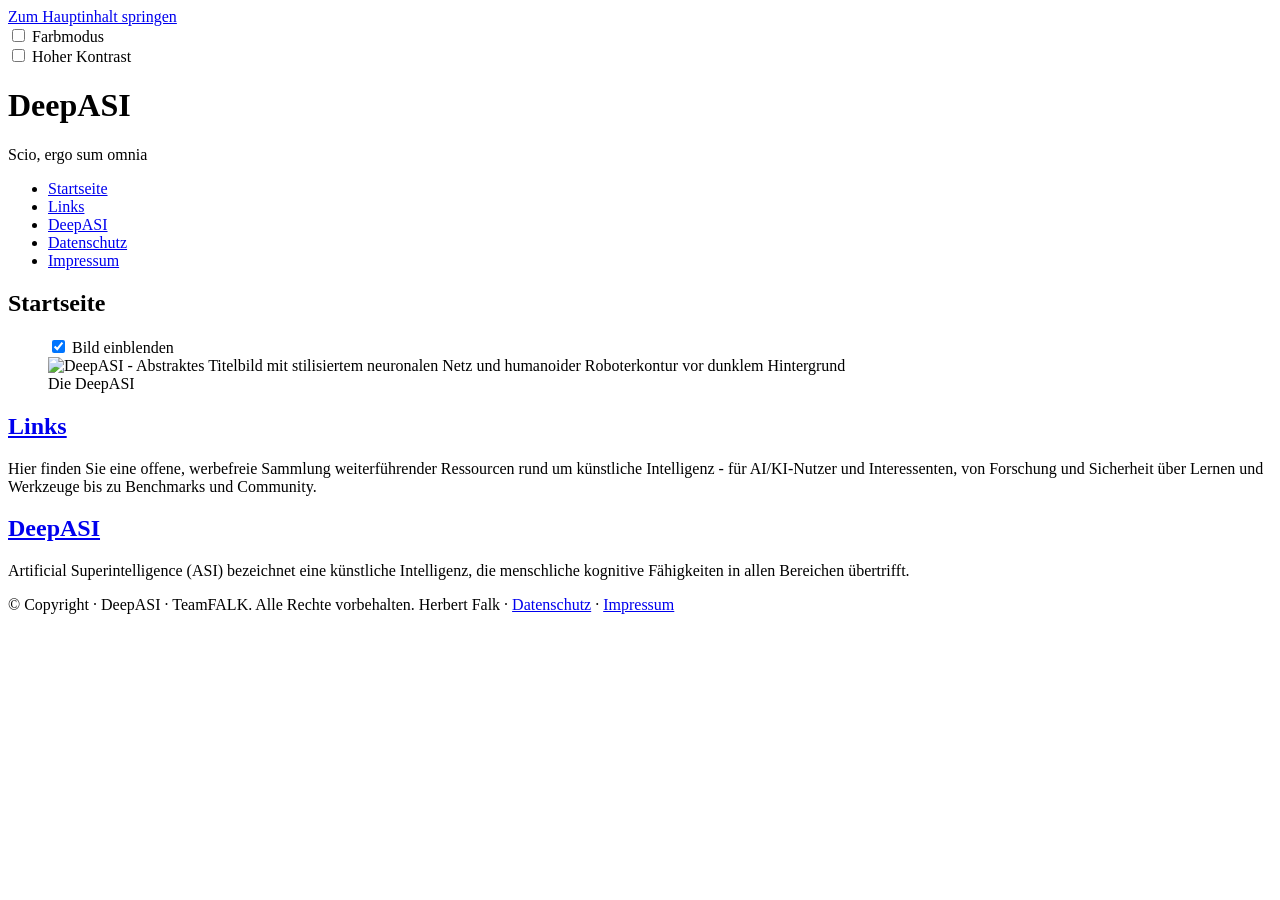
==== index.html @ b35f65d7 "Add files via upload" ====
<!DOCTYPE html>
<html lang="de">

	<head>
		<meta charset="UTF-8">
		<meta name="viewport" content="width=device-width, initial-scale=1.0">
		<meta name="description" content="DeepASI · Scio Ergo Sum Omnis · Artificial Superintelligence - Forschung, Sicherheit und Zukunft der ASI.">
		<meta name="author" content="TeamFALK">
		<link rel="icon" type="image/x-icon" href="favicon.ico">
		<title>DeepASI - Künstliche Superintelligenz (ASI): Forschung, Sicherheit, Links</title>
		<link rel="canonical" href="https://asi.teamfalk.eu/">
		<meta property="og:type" content="website">
		<meta property="og:title" content="DeepASI - Künstliche Superintelligenz (ASI): Forschung, Sicherheit, Links">
		<meta property="og:description" content="DeepASI · Scio, ergo sum omnia · Artificial Superintelligence - Forschung, Sicherheit und Zukunft der ASI.">
		<meta property="og:url" content="https://asi.teamfalk.eu/">
		<meta property="og:image" content="https://asi.teamfalk.eu/bilder/Titelbild_DeepASI-03.jpg">
		<link rel="stylesheet" href="css/denknest-colors.css">
		<link rel="stylesheet" href="css/formatierung.css">
	</head>

	<body>
		<a href="#main-content" class="skip-link">Zum Hauptinhalt springen</a>
		<!-- Heller Modus Toggle -->
		<div class="light-mode-wrapper">
			<input type="checkbox" id="light-mode-toggle" class="light-mode-toggle" role="switch" aria-label="Farbmodus aktivieren oder deaktivieren">
			<label for="light-mode-toggle" class="light-mode-label">
      <span class="light-mode-text">Farbmodus</span>
    </label>
		</div>
		<!-- Hoher Kontrast Toggle -->
		<div class="high-contrast-wrapper">
			<input type="checkbox" id="high-contrast-toggle" class="high-contrast-toggle" role="switch" aria-label="Hohen Kontrast aktivieren oder deaktivieren">
			<label for="high-contrast-toggle" class="high-contrast-label">
      <span class="high-contrast-text">Hoher Kontrast</span>
    </label>
		</div>
		<header>
			<h1>DeepASI</h1>
			<p>Scio, ergo sum omnia</p>
		</header>
		<nav aria-label="Hauptnavigation">
			<ul class="nav-inline">
				<li><a href="/">Startseite</a></li>
				<li><a href="links.html">Links</a></li>
				<li><a href="about.html">DeepASI</a></li>
				<li><a href="https://teamfalk.eu/datenschutz.html" title="Datenschutz">Datenschutz</a></li>
				<li><a href="https://teamfalk.eu/impressum.html" title="Impressum">Impressum</a></li>
			</ul>
		</nav>
		<main id="main-content">
			<section id="home" aria-labelledby="home-heading">
				<h2 id="home-heading">Startseite</h2>
				<figure class="collapsible-figure">
					<input type="checkbox" id="figure1-visibility" class="figure-visibility-toggle" checked aria-label="Bild ein- oder ausblenden">
					<label for="figure1-visibility" class="figure-visibility-label">
          <span class="figure-visibility-text">Bild einblenden</span>
        </label>
					<div class="figure-content">
						<picture>
							<source srcset="bilder/Titelbild_DeepASI-03.avif" type="image/avif">
							<source srcset="bilder/Titelbild_DeepASI-03.webp" type="image/webp">
							<img src="bilder/Titelbild_DeepASI-03.jpg" alt="DeepASI - Abstraktes Titelbild mit stilisiertem neuronalen Netz und humanoider Roboterkontur vor dunklem Hintergrund" width="1200" height="800" loading="eager">
						</picture>
					</div>
					<figcaption>Die DeepASI</figcaption>
				</figure>
			</section>
			<section id="links" aria-labelledby="links-heading">
				<h2 id="links-heading"><a href="links.html" title="Zur Link-Sammlung">Links</a></h2>
				<p>
					Hier finden Sie eine offene, werbefreie Sammlung weiterführender Ressourcen rund um künstliche Intelligenz - für AI/KI-Nutzer und Interessenten, von Forschung und Sicherheit über Lernen und Werkzeuge bis zu Benchmarks und Community.
				</p>
			</section>
			<section id="about" aria-labelledby="about-heading">
				<h2 id="about-heading"><a href="about.html" title="Mehr Informationen über DeepASI">DeepASI</a></h2>
				<p>Artificial Superintelligence (ASI) bezeichnet eine künstliche Intelligenz, die menschliche kognitive Fähigkeiten in allen Bereichen übertrifft.
					<!--Die Forschung an ASI umfasst Themen wie Alignment, Sicherheit, Interpretierbarkeit und die gesellschaftlichen Auswirkungen einer solchen Technologie.-->
				</p>
			</section>
		</main>
		<footer>
			<p>&copy; Copyright · DeepASI · TeamFALK. Alle Rechte vorbehalten. Herbert Falk ·
				<a href="https://teamfalk.eu/datenschutz.html" title="Datenschutz">Datenschutz</a> ·
				<a href="https://teamfalk.eu/impressum.html" title="Impressum">Impressum</a>
			</p>
		</footer>
	</body>

</html>
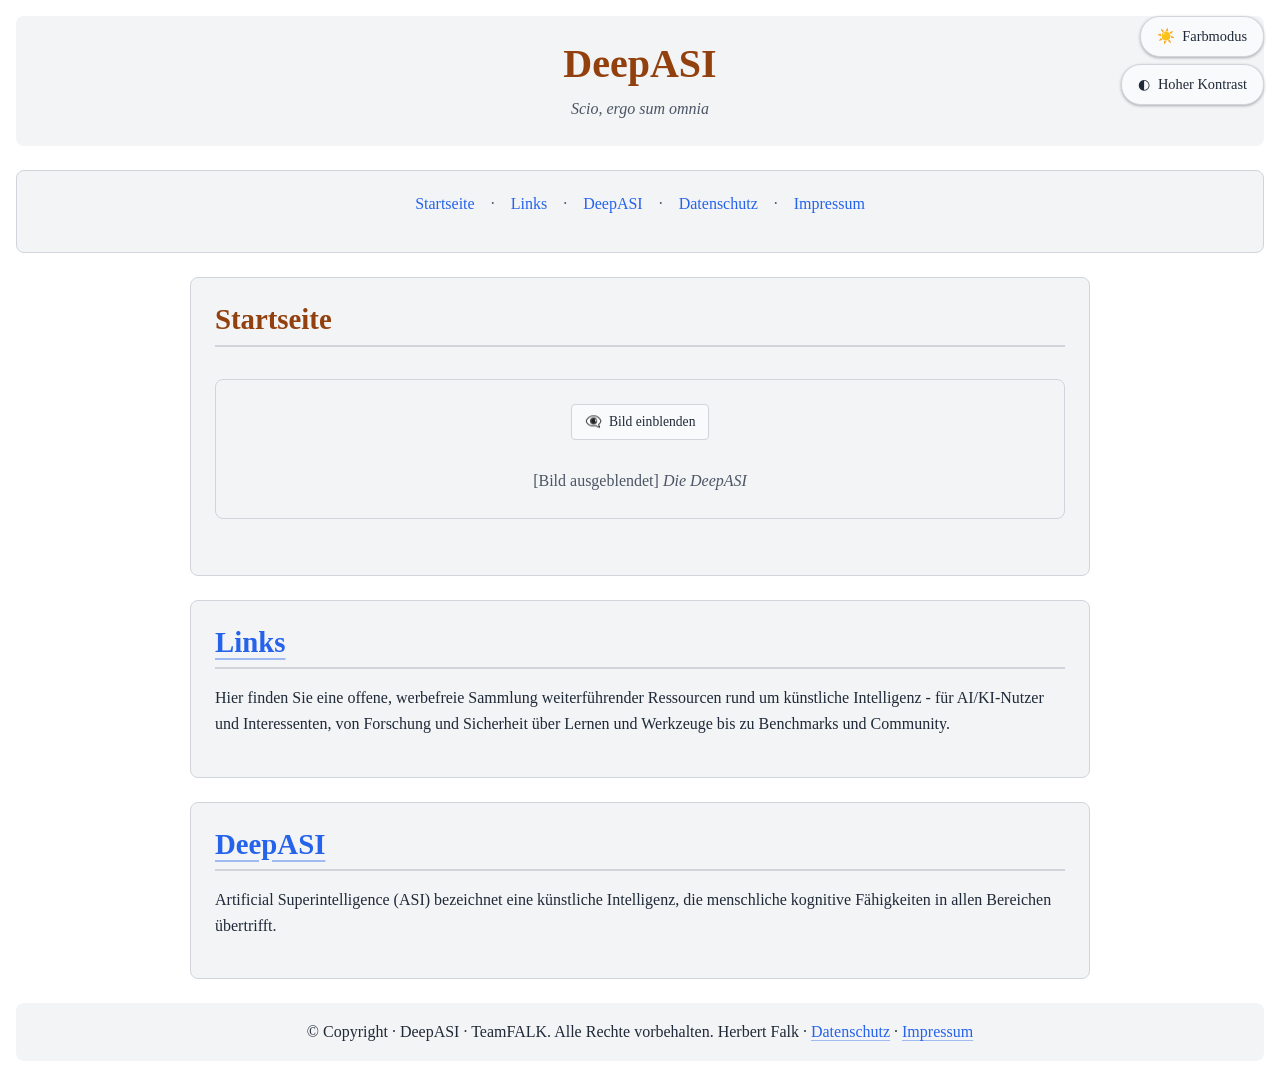
==== commit bc10775b: "Umstellung auf deepasi.eu" ====
--- a/index.html
+++ b/index.html
@@ -1,89 +1,89 @@
-<!DOCTYPE html>
-<html lang="de">
-
-	<head>
-		<meta charset="UTF-8">
-		<meta name="viewport" content="width=device-width, initial-scale=1.0">
-		<meta name="description" content="DeepASI · Scio Ergo Sum Omnis · Artificial Superintelligence - Forschung, Sicherheit und Zukunft der ASI.">
-		<meta name="author" content="TeamFALK">
-		<link rel="icon" type="image/x-icon" href="favicon.ico">
-		<title>DeepASI - Künstliche Superintelligenz (ASI): Forschung, Sicherheit, Links</title>
-		<link rel="canonical" href="https://asi.teamfalk.eu/">
-		<meta property="og:type" content="website">
-		<meta property="og:title" content="DeepASI - Künstliche Superintelligenz (ASI): Forschung, Sicherheit, Links">
-		<meta property="og:description" content="DeepASI · Scio, ergo sum omnia · Artificial Superintelligence - Forschung, Sicherheit und Zukunft der ASI.">
-		<meta property="og:url" content="https://asi.teamfalk.eu/">
-		<meta property="og:image" content="https://asi.teamfalk.eu/bilder/Titelbild_DeepASI-03.jpg">
-		<link rel="stylesheet" href="css/denknest-colors.css">
-		<link rel="stylesheet" href="css/formatierung.css">
-	</head>
-
-	<body>
-		<a href="#main-content" class="skip-link">Zum Hauptinhalt springen</a>
-		<!-- Heller Modus Toggle -->
-		<div class="light-mode-wrapper">
-			<input type="checkbox" id="light-mode-toggle" class="light-mode-toggle" role="switch" aria-label="Farbmodus aktivieren oder deaktivieren">
-			<label for="light-mode-toggle" class="light-mode-label">
-      <span class="light-mode-text">Farbmodus</span>
-    </label>
-		</div>
-		<!-- Hoher Kontrast Toggle -->
-		<div class="high-contrast-wrapper">
-			<input type="checkbox" id="high-contrast-toggle" class="high-contrast-toggle" role="switch" aria-label="Hohen Kontrast aktivieren oder deaktivieren">
-			<label for="high-contrast-toggle" class="high-contrast-label">
-      <span class="high-contrast-text">Hoher Kontrast</span>
-    </label>
-		</div>
-		<header>
-			<h1>DeepASI</h1>
-			<p>Scio, ergo sum omnia</p>
-		</header>
-		<nav aria-label="Hauptnavigation">
-			<ul class="nav-inline">
-				<li><a href="/">Startseite</a></li>
-				<li><a href="links.html">Links</a></li>
-				<li><a href="about.html">DeepASI</a></li>
-				<li><a href="https://teamfalk.eu/datenschutz.html" title="Datenschutz">Datenschutz</a></li>
-				<li><a href="https://teamfalk.eu/impressum.html" title="Impressum">Impressum</a></li>
-			</ul>
-		</nav>
-		<main id="main-content">
-			<section id="home" aria-labelledby="home-heading">
-				<h2 id="home-heading">Startseite</h2>
-				<figure class="collapsible-figure">
-					<input type="checkbox" id="figure1-visibility" class="figure-visibility-toggle" checked aria-label="Bild ein- oder ausblenden">
-					<label for="figure1-visibility" class="figure-visibility-label">
-          <span class="figure-visibility-text">Bild einblenden</span>
-        </label>
-					<div class="figure-content">
-						<picture>
-							<source srcset="bilder/Titelbild_DeepASI-03.avif" type="image/avif">
-							<source srcset="bilder/Titelbild_DeepASI-03.webp" type="image/webp">
-							<img src="bilder/Titelbild_DeepASI-03.jpg" alt="DeepASI - Abstraktes Titelbild mit stilisiertem neuronalen Netz und humanoider Roboterkontur vor dunklem Hintergrund" width="1200" height="800" loading="eager">
-						</picture>
-					</div>
-					<figcaption>Die DeepASI</figcaption>
-				</figure>
-			</section>
-			<section id="links" aria-labelledby="links-heading">
-				<h2 id="links-heading"><a href="links.html" title="Zur Link-Sammlung">Links</a></h2>
-				<p>
-					Hier finden Sie eine offene, werbefreie Sammlung weiterführender Ressourcen rund um künstliche Intelligenz - für AI/KI-Nutzer und Interessenten, von Forschung und Sicherheit über Lernen und Werkzeuge bis zu Benchmarks und Community.
-				</p>
-			</section>
-			<section id="about" aria-labelledby="about-heading">
-				<h2 id="about-heading"><a href="about.html" title="Mehr Informationen über DeepASI">DeepASI</a></h2>
-				<p>Artificial Superintelligence (ASI) bezeichnet eine künstliche Intelligenz, die menschliche kognitive Fähigkeiten in allen Bereichen übertrifft.
-					<!--Die Forschung an ASI umfasst Themen wie Alignment, Sicherheit, Interpretierbarkeit und die gesellschaftlichen Auswirkungen einer solchen Technologie.-->
-				</p>
-			</section>
-		</main>
-		<footer>
-			<p>&copy; Copyright · DeepASI · TeamFALK. Alle Rechte vorbehalten. Herbert Falk ·
-				<a href="https://teamfalk.eu/datenschutz.html" title="Datenschutz">Datenschutz</a> ·
-				<a href="https://teamfalk.eu/impressum.html" title="Impressum">Impressum</a>
-			</p>
-		</footer>
-	</body>
-
-</html>
+<!DOCTYPE html>
+<html lang="de">
+
+	<head>
+		<meta charset="UTF-8">
+		<meta name="viewport" content="width=device-width, initial-scale=1.0">
+		<meta name="description" content="DeepASI · Scio Ergo Sum Omnis · Artificial Superintelligence - Forschung, Sicherheit und Zukunft der ASI.">
+		<meta name="author" content="TeamFALK">
+		<link rel="icon" type="image/x-icon" href="favicon.ico">
+		<title>DeepASI - Künstliche Superintelligenz (ASI): Forschung, Sicherheit, Links</title>
+		<link rel="canonical" href="https://www.deepasi.eu/">
+		<meta property="og:type" content="website">
+		<meta property="og:title" content="DeepASI - Künstliche Superintelligenz (ASI): Forschung, Sicherheit, Links">
+		<meta property="og:description" content="DeepASI · Scio, ergo sum omnia · Artificial Superintelligence - Forschung, Sicherheit und Zukunft der ASI.">
+		<meta property="og:url" content="https://www.deepasi.eu/">
+		<meta property="og:image" content="https://www.deepasi.eu/bilder/Titelbild_DeepASI-03.jpg">
+		<link rel="stylesheet" href="css/denknest-colors.css">
+		<link rel="stylesheet" href="css/formatierung.css">
+	</head>
+
+	<body>
+		<a href="#main-content" class="skip-link">Zum Hauptinhalt springen</a>
+		<!-- Heller Modus Toggle -->
+		<div class="light-mode-wrapper">
+			<input type="checkbox" id="light-mode-toggle" class="light-mode-toggle" role="switch" aria-label="Farbmodus aktivieren oder deaktivieren">
+			<label for="light-mode-toggle" class="light-mode-label">
+      <span class="light-mode-text">Farbmodus</span>
+    </label>
+		</div>
+		<!-- Hoher Kontrast Toggle -->
+		<div class="high-contrast-wrapper">
+			<input type="checkbox" id="high-contrast-toggle" class="high-contrast-toggle" role="switch" aria-label="Hohen Kontrast aktivieren oder deaktivieren">
+			<label for="high-contrast-toggle" class="high-contrast-label">
+      <span class="high-contrast-text">Hoher Kontrast</span>
+    </label>
+		</div>
+		<header>
+			<h1>DeepASI</h1>
+			<p>Scio, ergo sum omnia</p>
+		</header>
+		<nav aria-label="Hauptnavigation">
+			<ul class="nav-inline">
+				<li><a href="/">Startseite</a></li>
+				<li><a href="links.html">Links</a></li>
+				<li><a href="about.html">DeepASI</a></li>
+				<li><a href="https://teamfalk.eu/datenschutz.html" title="Datenschutz">Datenschutz</a></li>
+				<li><a href="https://teamfalk.eu/impressum.html" title="Impressum">Impressum</a></li>
+			</ul>
+		</nav>
+		<main id="main-content">
+			<section id="home" aria-labelledby="home-heading">
+				<h2 id="home-heading">Startseite</h2>
+				<figure class="collapsible-figure">
+					<input type="checkbox" id="figure1-visibility" class="figure-visibility-toggle" checked aria-label="Bild ein- oder ausblenden">
+					<label for="figure1-visibility" class="figure-visibility-label">
+          <span class="figure-visibility-text">Bild einblenden</span>
+        </label>
+					<div class="figure-content">
+						<picture>
+							<source srcset="bilder/Titelbild_DeepASI-03.avif" type="image/avif">
+							<source srcset="bilder/Titelbild_DeepASI-03.webp" type="image/webp">
+							<img src="bilder/Titelbild_DeepASI-03.jpg" alt="DeepASI - Abstraktes Titelbild mit stilisiertem neuronalen Netz und humanoider Roboterkontur vor dunklem Hintergrund" width="1200" height="800" loading="eager">
+						</picture>
+					</div>
+					<figcaption>Die DeepASI</figcaption>
+				</figure>
+			</section>
+			<section id="links" aria-labelledby="links-heading">
+				<h2 id="links-heading"><a href="links.html" title="Zur Link-Sammlung">Links</a></h2>
+				<p>
+					Hier finden Sie eine offene, werbefreie Sammlung weiterführender Ressourcen rund um künstliche Intelligenz - für AI/KI-Nutzer und Interessenten, von Forschung und Sicherheit über Lernen und Werkzeuge bis zu Benchmarks und Community.
+				</p>
+			</section>
+			<section id="about" aria-labelledby="about-heading">
+				<h2 id="about-heading"><a href="about.html" title="Mehr Informationen über DeepASI">DeepASI</a></h2>
+				<p>Artificial Superintelligence (ASI) bezeichnet eine künstliche Intelligenz, die menschliche kognitive Fähigkeiten in allen Bereichen übertrifft.
+					<!--Die Forschung an ASI umfasst Themen wie Alignment, Sicherheit, Interpretierbarkeit und die gesellschaftlichen Auswirkungen einer solchen Technologie.-->
+				</p>
+			</section>
+		</main>
+		<footer>
+			<p>&copy; Copyright · DeepASI · TeamFALK. Alle Rechte vorbehalten. Herbert Falk ·
+				<a href="https://teamfalk.eu/datenschutz.html" title="Datenschutz">Datenschutz</a> ·
+				<a href="https://teamfalk.eu/impressum.html" title="Impressum">Impressum</a>
+			</p>
+		</footer>
+	</body>
+
+</html>
--- a/css/denknest-colors.css
+++ b/css/denknest-colors.css
@@ -0,0 +1,229 @@
+/* ================================================================
+   DENKNEST FARBSCHEMA
+   Zentrale Farbdefinitionen für alle Komponenten
+================================================================ */
+
+:root {
+/* Native UI-Elemente (Scrollbars, Checkboxen, Formularfelder)
+an den jeweiligen Modus anpassen */
+color-scheme: dark;
+
+    /* ===== FARBPALETTE ===== */
+    --color-background: #111827;
+    --color-text: #D1D5DB;
+    --color-heading: #EADDCA;
+    --color-muted-text: #9CA3AF;
+    --color-header-footer-bg: #1F2937; /* Header/Footer background */
+
+    /* ===== LINKS ===== */
+    --color-link: #60A5FA;
+    --color-link-hover: #93C5FD;
+    --color-link-visited: #C4B5FD;
+    --color-link-active: #3B82F6;
+    --color-primary-hover: #93C5FD; /* Gleicher Wert wie --color-link-hover */
+
+    /* ===== UI-ELEMENTE ===== */
+    --color-nav-background: #1F2937;
+    --color-footer-background: #1F2937;
+    --color-card-bg: #1E293B;
+    --color-secondary-bg: #1F2937;
+    --color-border: #374151;
+    --color-focus: #60A5FA;
+
+    /* ===== TRANSPARENZ-WERTE ===== */
+    --color-link-hover-bg: rgba(96, 165, 250, 0.15);
+    --color-link-visited-underline: rgba(196, 181, 253, 0.4);
+    --color-link-underline: rgba(96, 165, 250, 0.4);
+    --color-overlay-bg: rgba(0, 0, 0, 0.8);
+    --color-overlay-dark: rgba(0, 0, 0, 0.95);
+    --color-shadow-card: rgba(0, 0, 0, 0.3);
+    --color-shadow-card-hover: rgba(0, 0, 0, 0.4);
+
+    /* ===== SKIP-LINK & OVERLAYS =====
+       Modusunabhängig und bewusst konstant: Der Skip-Link und die
+       Lightbox-Overlays behalten ihre Farben in ALLEN Modi (hell,
+       dunkel, hoher Kontrast). Diese Variablen daher in den
+       Modus-Blöcken unten NICHT überschreiben. */
+    --color-skip-link-bg: #005f87;
+    --color-skip-link-bg-hover: #004a6a;
+    --color-skip-link-text: #ffffff;
+    --color-skip-link-focus: #ffbf47;
+    --color-skip-link-shadow: rgba(0, 95, 135, 0.3);
+    --color-overlay-text: #ffffff;
+    --color-overlay-hover-bg: rgba(255, 255, 255, 0.2);
+    --color-on-focus: #000000; /* Text auf --color-focus-Hintergrund (buch01 Skip-Link) */
+
+    /* ===== SPEZIELLE BOXEN ===== */
+    --color-tipp-bg: rgba(76, 175, 80, 0.1);
+    --color-tipp-border: #4caf50;
+    --color-warnung-bg: rgba(255, 152, 0, 0.1);
+    --color-warnung-border: #ff9800;
+
+}
+
+/* ================================================================
+   MODUS-LOGIK (HELLER MODUS / HOHER KONTRAST)
+
+   XOR-Prinzip: Der Schalter kehrt die Systempräferenz jeweils um.
+   - System dunkel/ohne Präferenz + Schalter AN  -> Modus aktiv
+   - System mit Präferenz (hell/more) + Schalter AUS -> Modus aktiv
+   Dadurch funktioniert der Schalter in BEIDE Richtungen und bleibt
+   auch bei gesetzter Systempräferenz bedienbar.
+   Alles nur unter `screen`, damit die Druckfarben unten Vorrang haben.
+================================================================ */
+
+/* ===== HELLER MODUS: System dunkel + Schalter AN ===== */
+@media screen and (not (prefers-color-scheme: light)) {
+    body:has(#light-mode-toggle:checked) {
+color-scheme: light;
+        --color-background: #ffffff;
+        --color-text: #1F2937;
+        --color-heading: #92400E;
+        --color-muted-text: #4B5563; /* WCAG AA: 6,9:1 auf #F3F4F6 (war #6B7280 = 4,39:1) */
+        --color-link: #2563EB;
+        --color-link-hover: #1D4ED8;
+        --color-link-visited: #7C3AED;
+        --color-link-active: #1E40AF;
+        --color-primary-hover: #1D4ED8;
+        --color-nav-background: #F9FAFB;
+        --color-footer-background: #F9FAFB;
+        --color-header-footer-bg: #F3F4F6;
+        --color-card-bg: #F3F4F6;
+        --color-secondary-bg: #F9FAFB;
+        --color-border: #D1D5DB;
+        --color-focus: #2563EB;
+        --color-tipp-bg: rgba(76, 175, 80, 0.15);
+        --color-warnung-bg: rgba(255, 152, 0, 0.15);
+        --color-link-hover-bg: rgba(37, 99, 235, 0.15);
+        --color-link-underline: rgba(37, 99, 235, 0.4);
+        --color-link-visited-underline: rgba(124, 58, 237, 0.4);
+    }
+}
+
+/* ===== HELLER MODUS: System hell + Schalter AUS ===== */
+@media screen and (prefers-color-scheme: light) {
+    body:not(:has(#light-mode-toggle:checked)) {
+color-scheme: light;
+        --color-background: #ffffff;
+        --color-text: #1F2937;
+        --color-heading: #92400E;
+        --color-muted-text: #4B5563; /* WCAG AA: 6,9:1 auf #F3F4F6 (war #6B7280 = 4,39:1) */
+        --color-link: #2563EB;
+        --color-link-hover: #1D4ED8;
+        --color-link-visited: #7C3AED;
+        --color-link-active: #1E40AF;
+        --color-primary-hover: #1D4ED8;
+        --color-nav-background: #F9FAFB;
+        --color-footer-background: #F9FAFB;
+        --color-header-footer-bg: #F3F4F6;
+        --color-card-bg: #F3F4F6;
+        --color-secondary-bg: #F9FAFB;
+        --color-border: #D1D5DB;
+        --color-focus: #2563EB;
+        --color-tipp-bg: rgba(76, 175, 80, 0.15);
+        --color-warnung-bg: rgba(255, 152, 0, 0.15);
+        --color-link-hover-bg: rgba(37, 99, 235, 0.15);
+        --color-link-underline: rgba(37, 99, 235, 0.4);
+        --color-link-visited-underline: rgba(124, 58, 237, 0.4);
+    }
+}
+
+/* ===== HOHER KONTRAST: System ohne Präferenz + Schalter AN ===== */
+@media screen and (not (prefers-contrast: more)) {
+    body:has(#high-contrast-toggle:checked) {
+color-scheme: dark;
+        --color-background: #000000;
+        --color-text: #ffffff;
+        --color-heading: #FFD700;
+        --color-muted-text: #ffffff;
+        --color-link: #FFFF00;
+        --color-link-hover: #FFFF99;
+        --color-link-visited: #FF66FF;
+        --color-link-active: #FFFF00;
+        --color-primary-hover: #FFFF99;
+        --color-nav-background: #000000;
+        --color-footer-background: #000000;
+        --color-header-footer-bg: #000000;
+        --color-card-bg: #000000;
+        --color-secondary-bg: #000000;
+        --color-border: #ffffff;
+        --color-focus: #FFFF00;
+        --color-link-hover-bg: rgba(255, 255, 0, 0.2);
+        --color-link-underline: rgba(255, 255, 0, 0.6);
+        --color-link-visited-underline: rgba(255, 102, 255, 0.6);
+    }
+}
+
+/* ===== HOHER KONTRAST: System mit Präferenz + Schalter AUS ===== */
+@media screen and (prefers-contrast: more) {
+    body:not(:has(#high-contrast-toggle:checked)) {
+color-scheme: dark;
+        --color-background: #000000;
+        --color-text: #ffffff;
+        --color-heading: #FFD700;
+        --color-muted-text: #ffffff;
+        --color-link: #FFFF00;
+        --color-link-hover: #FFFF99;
+        --color-link-visited: #FF66FF;
+        --color-link-active: #FFFF00;
+        --color-primary-hover: #FFFF99;
+        --color-nav-background: #000000;
+        --color-footer-background: #000000;
+        --color-header-footer-bg: #000000;
+        --color-card-bg: #000000;
+        --color-secondary-bg: #000000;
+        --color-border: #ffffff;
+        --color-focus: #FFFF00;
+        --color-link-hover-bg: rgba(255, 255, 0, 0.2);
+        --color-link-underline: rgba(255, 255, 0, 0.6);
+        --color-link-visited-underline: rgba(255, 102, 255, 0.6);
+    }
+}
+/* ===== DRUCK-OPTIMIERUNG ===== */
+/* Erzwingt Papier-freundliche Farben für ALLE Projekte */
+@media print {
+    :root {
+color-scheme: light;
+        --color-background: #ffffff;
+        --color-text: #000000;
+        --color-heading: #000000;
+        --color-muted-text: #555555;
+        --color-link: #000000; /* Links schwarz im Druck */
+        --color-card-bg: #ffffff;
+        --color-border: #cccccc;
+        --color-nav-background: #ffffff;
+        --color-footer-background: #ffffff;
+    }
+
+    /* Versteckt Navigation und Toggles im Druck */
+    .light-mode-wrapper,
+    .high-contrast-wrapper,
+    .hide-images-wrapper,
+    .skip-link,
+    nav,
+    .az-nav,
+    .image-toggle,
+    .image-label,
+    .figure-visibility-toggle,
+    .figure-visibility-label {
+        display: none !important;
+    }
+
+    /* Optional: Links ausschreiben, damit man sie auf Papier lesen kann */
+    main a[href^="http"]::after {
+        content: " (" attr(href) ")";
+        font-size: 0.8em;
+    }
+
+    /* Akkordeon-Pfeile im Druck ausblenden */
+    main > section > details > summary::after {
+        display: none;
+    }
+
+    /* Kartenschatten und Hover-Versatz im Druck entfernen */
+    header,
+    main > section {
+        box-shadow: none !important;
+        transform: none !important;
+    }
+}
--- a/css/formatierung.css
+++ b/css/formatierung.css
@@ -0,0 +1,1263 @@
+/* ================================================================
+   TeamFALK - GEMEINSAME FORMATIERUNG
+   Struktur, Layout und Typografie fuer ALLE Sites
+   (teamfalk, denknest, deepasi, buch01, fotogalerie)
+
+   Architektur (3 Schichten, in dieser Reihenfolge einbinden):
+   1. denknest-colors.css  -> alle Farben (identisch ueberall)
+   2. formatierung.css     -> diese Datei (identisch ueberall)
+   3. site.css             -> optional, nur :root-Overrides pro Site
+      (z. B. --content-max-width, --chrome-max-width, --border-radius)
+
+   Regeln:
+   - Hier stehen KEINE Farbwerte, nur var()-Referenzen
+   - Identitaetsstiftende Sonderfaelle laufen ueber Site-Klassen
+     am <body>, z. B. body.layout-book (buch01 Card-Design)
+   - Abschnitte, deren Selektoren auf einer Site nicht vorkommen,
+     sind dort wirkungslos und schaden nicht
+================================================================ */
+
+/* ================================================================
+   BASIS
+================================================================ */
+:root {
+    /* Breiten: --content-max-width begrenzt den Inhalt,
+       --chrome-max-width begrenzt header/nav/footer
+       (none = volle Breite). Defaults = teamfalk/deepasi-Muster */
+    --content-max-width: 900px;
+    --chrome-max-width: none;
+    --border-radius: 8px;
+    --base-line-height: 1.6;
+    --font-base: 1rem;
+
+    /* Abstaende */
+    --space-xs: 0.25rem;
+    --space-sm: 0.5rem;
+    --space-md: 1rem;
+    --space-lg: 1.5rem;
+    --space-xl: 2rem;
+    --space-xxl: 3rem;
+}
+
+*, *::before, *::after {
+    box-sizing: border-box;
+}
+
+body {
+    /* Grid-Layout: header/nav/main/footer explizit zuweisen
+       Skip-Link und Toggles sind position: fixed/absolute und
+       liegen damit ausserhalb des Grid-Flusses. */
+    display: grid;
+    grid-template-areas:
+        "header"
+        "nav"
+        "main"
+        "footer";
+    grid-template-rows: auto auto 1fr auto;
+    grid-template-columns: 100%;
+    gap: var(--space-lg);
+    min-height: 100vh;
+    margin: 0;
+    padding: var(--space-md);
+    font-size: var(--font-base);
+    background-color: var(--color-background);
+    color: var(--color-text);
+    line-height: var(--base-line-height);
+    transition: background-color 0.3s ease, color 0.3s ease;
+}
+
+/* Reduzierte Bewegungen */
+@media (prefers-reduced-motion: reduce) {
+    *, *::before, *::after {
+        animation-duration: 0.01ms !important;
+        animation-iteration-count: 1 !important;
+        transition-duration: 0.01ms !important;
+    }
+}
+
+/* ================================================================
+   TYPOGRAFIE (fluid via clamp)
+================================================================ */
+h1, h2, h3 {
+    color: var(--color-heading);
+    line-height: 1.2;
+    margin-top: 0;
+    margin-bottom: var(--space-sm);
+}
+
+h1 { font-size: clamp(2rem, 5vw, 2.5rem); }
+h2 { font-size: clamp(1.5rem, 4vw, 1.8rem); }
+h3 { font-size: clamp(1.2rem, 3vw, 1.4rem); }
+
+p {
+    margin: 0 0 var(--space-md) 0;
+}
+
+blockquote {
+    margin: 0;
+    padding-left: var(--space-md);
+    border-left: 3px solid var(--color-border);
+}
+
+blockquote p:last-child {
+    margin-bottom: 0;
+}
+
+/* ================================================================
+   LINKS
+================================================================ */
+a {
+    color: var(--color-link);
+    text-decoration: underline;
+    text-decoration-color: var(--color-link-underline);
+    text-underline-offset: 0.2em;
+    transition: color 0.2s, background-color 0.2s;
+}
+
+a:visited {
+    color: var(--color-link-visited);
+    text-decoration-color: var(--color-link-visited-underline);
+}
+
+a:hover {
+    color: var(--color-link-hover);
+    text-decoration-color: currentColor;
+}
+
+a:active {
+    color: var(--color-link-active);
+}
+
+/* ================================================================
+   GERUEST: header / nav / main / footer
+================================================================ */
+header, nav, main, footer {
+    width: 100%;
+    max-width: var(--chrome-max-width);
+    margin-left: auto;
+    margin-right: auto;
+}
+
+main {
+    max-width: var(--content-max-width);
+    flex: 1 0 auto; /* Footer bleibt unten */
+    display: grid;
+    gap: var(--space-lg);
+    align-content: start;
+    overflow-wrap: anywhere;
+}
+
+/* Grid-Gap ersetzt Kind-Abstaende */
+main > * {
+    margin-top: 0;
+    margin-bottom: 0;
+}
+
+/* ================================================================
+   HEADER
+================================================================ */
+header {
+    background-color: var(--color-header-footer-bg);
+    color: var(--color-heading);
+    padding: var(--space-lg);
+    text-align: center;
+    border-radius: var(--border-radius);
+}
+
+header h1 {
+    margin: 0;
+}
+
+header p {
+    color: var(--color-muted-text);
+    margin: var(--space-sm) 0 0 0;
+    font-style: italic;
+}
+
+/* Home-Link im Header (buch01) */
+.home-link {
+    text-decoration: none;
+    display: inline-block;
+    transition: opacity 0.2s ease;
+}
+
+.home-link:hover,
+.home-link:focus {
+    opacity: 0.8;
+}
+
+.home-link:focus {
+    outline: 2px solid var(--color-focus);
+    outline-offset: 4px;
+    border-radius: 4px;
+}
+
+.home-link h1 {
+    margin-bottom: 0;
+}
+
+.slogan {
+    color: var(--color-muted-text);
+    font-style: italic;
+    font-size: clamp(1rem, 2.5vw, 1.2rem);
+    margin: 0;
+}
+
+/* ================================================================
+   NAVIGATION
+================================================================ */
+nav {
+    background-color: var(--color-card-bg);
+    padding: var(--space-md);
+    border-radius: var(--border-radius);
+    border: 1px solid var(--color-border);
+}
+
+/* Inline-Linkleiste mit Mittelpunkt-Trennern */
+.nav-inline {
+    list-style: none;
+    margin: 0;
+    padding: 0;
+    display: flex;
+    flex-wrap: wrap;
+    justify-content: center;
+    gap: var(--space-sm);
+}
+
+.nav-inline li {
+    display: flex;
+    align-items: center;
+}
+
+.nav-inline li:not(:last-child)::after {
+    content: '·';
+    margin-left: var(--space-sm);
+    color: var(--color-muted-text);
+}
+
+.nav-inline a {
+    padding: var(--space-xs) var(--space-sm);
+    border-radius: 4px;
+    text-decoration: none;
+    transition: background-color 0.2s;
+}
+
+.nav-inline a:hover {
+    background-color: var(--color-link-hover-bg);
+    text-decoration: none;
+}
+
+/* A-Z Navigation (denknest) */
+.az-nav {
+    display: grid;
+    grid-template-columns: repeat(auto-fit, minmax(48px, 1fr));
+    gap: var(--space-sm);
+}
+
+.az-nav a {
+    display: block;
+    padding: var(--space-sm);
+    background-color: var(--color-card-bg);
+    text-align: center;
+    font-weight: bold;
+    border: 1px solid var(--color-border);
+    border-radius: var(--border-radius);
+    transition: background-color 0.2s, color 0.2s;
+}
+
+.az-nav a:hover, .az-nav a.active {
+    background-color: var(--color-link);
+    color: var(--color-background);
+    text-decoration: none;
+    border-color: var(--color-link);
+}
+
+/* Meta-Links und TOC-Hinweis (buch01) */
+.nav-meta-links {
+    color: var(--color-muted-text);
+    font-size: 0.9rem;
+    margin-bottom: var(--space-md);
+    padding-bottom: var(--space-md);
+    border-bottom: 1px solid var(--color-border);
+}
+
+.toc-hint {
+    color: var(--color-muted-text);
+    font-size: 0.9rem;
+    margin: 0 0 var(--space-md);
+}
+
+nav ul {
+    list-style: none;
+    padding: 0;
+    margin: 0;
+}
+
+nav > ul > li {
+    margin-bottom: var(--space-md);
+}
+
+/* Toggle fuer Inhaltsverzeichnis (reines CSS, buch01) */
+nav .toc-toggle {
+    position: absolute;
+    opacity: 0;
+    pointer-events: none;
+}
+
+nav .toc-label {
+    display: inline-flex;
+    align-items: center;
+    cursor: pointer;
+    padding: 0;
+    vertical-align: middle;
+}
+
+.toggle-icon {
+    display: inline-flex;
+    align-items: center;
+    justify-content: center;
+    width: 28px;
+    height: 28px;
+    color: var(--color-link);
+    font-weight: bold;
+    margin-right: 0.5rem;
+    border: 2px solid transparent;
+    border-radius: 4px;
+    transition: all 0.2s ease;
+}
+
+.toggle-icon::before {
+    content: '[+]';
+    font-size: 1rem;
+}
+
+nav .toc-toggle:checked + .toc-label .toggle-icon::before {
+    content: '[−]';
+}
+
+nav .toc-toggle:focus + .toc-label .toggle-icon {
+    outline: 3px solid var(--color-focus);
+    outline-offset: 2px;
+    border-color: var(--color-focus);
+}
+
+.toggle-icon:hover {
+    background-color: var(--color-link-hover-bg);
+    border-color: var(--color-link);
+}
+
+nav .toc-link,
+nav .sub-menu a {
+    display: inline-block;
+    color: var(--color-link);
+    padding: 0.5rem;
+    text-decoration: none;
+    font-weight: 500;
+    vertical-align: middle;
+    border-radius: 4px;
+    transition: all 0.2s ease;
+}
+
+nav .sub-menu a {
+    padding: 0.25rem 0.5rem;
+}
+
+nav .toc-link:visited,
+nav .sub-menu a:visited {
+    color: var(--color-link-visited);
+}
+
+nav .toc-link:hover, nav .toc-link:focus,
+nav .sub-menu a:hover, nav .sub-menu a:focus {
+    background-color: var(--color-link-hover-bg);
+    color: var(--color-link-hover);
+    text-decoration: underline;
+    outline: 2px solid var(--color-focus);
+    outline-offset: 2px;
+}
+
+/* Untermenue - Grid-Trick (0fr -> 1fr) statt max-height,
+   damit beliebig viele Unterpunkte ohne Abschneiden passen.
+   Voraussetzung: .sub-menu ist ein Wrapper mit genau einem <ul>-Kind */
+nav .sub-menu {
+    display: grid;
+    grid-template-rows: 0fr;
+    transition: grid-template-rows 0.3s ease-out;
+    margin-top: 0.5rem;
+}
+
+nav .sub-menu > ul {
+    overflow: hidden;
+    min-height: 0;
+    padding-left: var(--space-xl);
+}
+
+nav .toc-toggle:checked ~ .sub-menu {
+    grid-template-rows: 1fr;
+}
+
+nav .sub-menu li {
+    font-size: 0.95rem;
+    margin: 0.5rem 0;
+}
+
+/* ================================================================
+   INHALT: Cards und Text
+================================================================ */
+article,
+section,
+figure {
+    background-color: var(--color-card-bg);
+    padding: var(--space-lg);
+    border-radius: var(--border-radius);
+    border: 1px solid var(--color-border);
+    margin: 0;
+}
+
+article h2,
+article h3.title,
+section h2 {
+    border-bottom: 2px solid var(--color-border);
+    padding-bottom: var(--space-sm);
+    margin-bottom: var(--space-md);
+}
+
+article .title,
+section .title {
+    text-align: center;
+}
+
+/* Verschachtelte Sections (Unterkapitel) - kein Card-Effekt */
+main section section {
+    background-color: transparent;
+    border: none;
+    border-left: 3px solid var(--color-border);
+    border-radius: 0;
+    padding: var(--space-md) 0 var(--space-md) var(--space-xl);
+}
+
+.seitenanfang {
+    text-align: center;
+    margin-top: var(--space-lg);
+}
+
+.seitenanfang a::after {
+    content: ' ↑';
+}
+
+/* ================================================================
+   SITE-KLASSE: layout-book (buch01)
+   Card-Design mit Schatten, Hover-Versatz und grosszuegigeren
+   Abstaenden. Nur aktiv, wenn <body class="layout-book"> gesetzt ist.
+================================================================ */
+body.layout-book main {
+    gap: var(--space-xxl);
+}
+
+body.layout-book main p {
+    max-width: 70ch;
+    line-height: 1.7;
+}
+
+body.layout-book header,
+body.layout-book nav,
+body.layout-book main > section {
+    box-shadow: 0 2px 8px var(--color-shadow-card);
+}
+
+body.layout-book main > section {
+    padding: var(--space-xl);
+    transition: box-shadow 0.3s ease, transform 0.2s ease;
+}
+
+body.layout-book main > section:hover {
+    box-shadow: 0 4px 12px var(--color-shadow-card-hover);
+    transform: translateY(-2px);
+}
+
+body.layout-book main section section {
+    box-shadow: none;
+    transform: none;
+    padding: var(--space-md) 0 var(--space-md) var(--space-xl);
+}
+
+body.layout-book main section section:hover {
+    border-left-color: var(--color-heading);
+}
+
+/* ================================================================
+   BESONDERE BOXEN (denknest)
+================================================================ */
+.tipp, .warnung {
+    padding: var(--space-md);
+    margin: var(--space-lg) 0;
+    border-left-width: 4px;
+    border-left-style: solid;
+    border-radius: var(--border-radius);
+}
+
+.tipp {
+    background-color: var(--color-tipp-bg);
+    color: var(--color-text);
+    border-left-color: var(--color-tipp-border);
+}
+
+.warnung {
+    background-color: var(--color-warnung-bg);
+    color: var(--color-text);
+    border-left-color: var(--color-warnung-border);
+}
+
+/* ================================================================
+   UTILITY CLASSES (denknest)
+================================================================ */
+.center {
+    margin-left: auto;
+    margin-right: auto;
+    max-width: 640px;
+}
+
+/* Lesebreite (70ch) als Opt-in:
+   - auf einem Container (section/article/main): begrenzt den Fliesstext darin
+   - auf einem einzelnen Element (p/ul/ol/blockquote): begrenzt nur dieses */
+p.lesebreite,
+ul.lesebreite,
+ol.lesebreite,
+blockquote.lesebreite,
+.lesebreite p,
+.lesebreite ul,
+.lesebreite ol,
+.lesebreite blockquote {
+    max-width: 70ch;
+    line-height: 1.7;
+}
+
+.item {
+    background: var(--color-card-bg);
+    color: var(--color-text);
+    border: 1px solid var(--color-border);
+    border-radius: var(--border-radius);
+    padding: var(--space-md);
+    margin-bottom: var(--space-lg);
+}
+
+.item.center {
+    max-width: 640px;
+    margin-left: auto;
+    margin-right: auto;
+}
+
+.item.compact {
+    padding: var(--space-sm);
+    margin-bottom: var(--space-sm);
+    border-radius: calc(var(--border-radius) - 1px);
+}
+
+/* Tags (denknest) */
+.tags {
+    margin-top: var(--space-lg);
+    padding-top: var(--space-md);
+    border-top: 1px solid var(--color-border);
+}
+
+.tags a {
+    display: inline-block;
+    background-color: var(--color-background);
+    color: var(--color-text);
+    padding: var(--space-xs) var(--space-sm);
+    margin-right: var(--space-sm);
+    margin-bottom: var(--space-sm);
+    border-radius: var(--border-radius);
+    font-size: 0.9rem;
+    border: 1px solid var(--color-border);
+    transition: background-color 0.2s, color 0.2s;
+}
+
+.tags a:hover {
+    background-color: var(--color-header-footer-bg);
+    border-color: var(--color-muted-text);
+    text-decoration: none;
+}
+
+/* ================================================================
+   BILDER
+================================================================ */
+img {
+    max-width: 100%;
+    height: auto;
+    display: block;
+    margin: 0 auto;
+    border-radius: var(--border-radius);
+}
+
+figure {
+    text-align: center;
+}
+
+figcaption {
+    margin-top: var(--space-md);
+    color: var(--color-muted-text);
+    font-style: italic;
+}
+
+/*
+  Hilfsklasse zur Invertierung und Verschmelzung von Bildern im Dark Mode.
+  'filter' korrigiert die Farben und 'mix-blend-mode' laesst den schwarzen
+  Hintergrund mit dem Design verschmelzen. (teamfalk)
+*/
+.darkmode {
+    filter: invert(1) hue-rotate(180deg);
+    mix-blend-mode: lighten;
+}
+
+/* Im hellen Modus: Darkmode-Filter zuruecksetzen (XOR-Logik) */
+@media screen and (not (prefers-color-scheme: light)) {
+    body:has(#light-mode-toggle:checked) .darkmode {
+        filter: none;
+        mix-blend-mode: normal;
+    }
+}
+
+@media screen and (prefers-color-scheme: light) {
+    body:not(:has(#light-mode-toggle:checked)) .darkmode {
+        filter: none;
+        mix-blend-mode: normal;
+    }
+}
+
+/* Figures innerhalb von Cards */
+main figure {
+    position: relative;
+    margin: var(--space-xl) 0;
+}
+
+main > section > figure {
+    margin-left: 0;
+    margin-right: 0;
+}
+
+/* ================================================================
+   LIGHTBOX (reines CSS, ohne Skripte)
+================================================================ */
+figure .image-toggle {
+    position: absolute;
+    opacity: 0;
+    pointer-events: none;
+}
+
+figure .image-label {
+    position: absolute;
+    top: 0;
+    left: 0;
+    width: 100%;
+    height: 100%;
+    cursor: zoom-in;
+    z-index: 10;
+    display: flex;
+    align-items: flex-end;
+    justify-content: center;
+}
+
+figure .image-label span {
+    background-color: var(--color-overlay-bg);
+    color: var(--color-overlay-text);
+    padding: 0.5rem 1rem;
+    border-radius: 4px;
+    font-size: 0.9rem;
+    opacity: 0;
+    transition: opacity 0.2s ease;
+    margin-bottom: 1rem;
+}
+
+figure:hover .image-label span,
+figure .image-toggle:focus-visible + .image-label span {
+    opacity: 1;
+}
+
+/* Sichtbarer Fokus auf der Bildvergroesserung fuer Tastaturnutzer
+   (die Checkbox ist unsichtbar, das Label liegt darueber) */
+figure .image-toggle:focus-visible + .image-label {
+    outline: 3px solid var(--color-focus);
+    outline-offset: 2px;
+}
+
+figure .image-large {
+    display: none;
+    position: fixed;
+    top: 0;
+    left: 0;
+    width: 100%;
+    height: 100%;
+    background-color: var(--color-overlay-dark);
+    color: var(--color-overlay-text);
+    justify-content: center;
+    align-items: center;
+    z-index: 2000;
+}
+
+figure .image-large img {
+    max-width: 90%;
+    max-height: 90%;
+}
+
+figure .close-label {
+    position: absolute;
+    top: var(--space-md);
+    right: var(--space-md);
+    background-color: var(--color-overlay-bg);
+    color: var(--color-overlay-text);
+    cursor: pointer;
+    font-size: 1.5rem;
+    padding: 0.5rem 1rem;
+    border-radius: 4px;
+    border: 2px solid transparent;
+    transition: all 0.2s ease;
+    z-index: 2001;
+}
+
+figure .close-label:hover,
+figure .close-label:focus {
+    background-color: var(--color-overlay-hover-bg);
+    color: var(--color-overlay-text);
+    border-color: var(--color-overlay-text);
+    outline: 3px solid var(--color-overlay-text);
+    outline-offset: 2px;
+}
+
+figure .image-toggle:checked ~ .image-large {
+    display: flex;
+}
+
+/* ================================================================
+   EINZELBILD EIN-/AUSBLENDEN
+================================================================ */
+.collapsible-figure {
+    position: relative;
+}
+
+.figure-visibility-toggle {
+    position: absolute;
+    opacity: 0;
+    pointer-events: none;
+}
+
+.figure-visibility-label {
+    display: inline-flex;
+    align-items: center;
+    cursor: pointer;
+    background-color: var(--color-secondary-bg);
+    color: var(--color-text);
+    padding: 0.4rem 0.8rem;
+    border-radius: 4px;
+    font-size: 0.85rem;
+    font-weight: 500;
+    border: 1px solid var(--color-border);
+    transition: all 0.2s ease;
+    margin-bottom: 0.75rem;
+}
+
+.figure-visibility-label:hover {
+    background-color: var(--color-link-hover-bg);
+    border-color: var(--color-link);
+}
+
+.figure-visibility-toggle:focus + .figure-visibility-label {
+    outline: 3px solid var(--color-focus);
+    outline-offset: 2px;
+    border-color: var(--color-focus);
+}
+
+.figure-visibility-text {
+    background-color: transparent;
+    color: inherit;
+    font-size: 0; /* Originaltext verstecken, Icon+Text kommen per ::before/::after */
+}
+
+.figure-visibility-text::before {
+    content: '👁️ ';
+    margin-right: 0.25rem;
+    font-size: 0.85rem;
+}
+
+.figure-visibility-text::after {
+    content: 'Bild ausblenden';
+    font-size: 0.85rem;
+}
+
+.figure-visibility-toggle:checked + .figure-visibility-label .figure-visibility-text::before {
+    content: '👁️‍🗨️ ';
+}
+
+.figure-visibility-toggle:checked + .figure-visibility-label .figure-visibility-text::after {
+    content: 'Bild einblenden';
+}
+
+/* checked = ausgeblendet */
+.figure-visibility-toggle:checked ~ .figure-content {
+    display: none;
+}
+
+.figure-visibility-toggle:checked ~ figcaption::before {
+    content: '[Bild ausgeblendet] ';
+    font-style: normal;
+    color: var(--color-muted-text);
+}
+
+.figure-content {
+    position: relative;
+}
+
+.figure-content .image-label {
+    position: absolute;
+    top: 0;
+    left: 0;
+    width: 100%;
+    height: calc(100% - 0.5rem);
+}
+
+/* ================================================================
+   FOOTER
+================================================================ */
+footer {
+    background-color: var(--color-header-footer-bg);
+    color: var(--color-text);
+    padding: var(--space-md);
+    text-align: center;
+    border-radius: var(--border-radius);
+}
+
+footer p {
+    margin: 0;
+}
+
+/* Footer-Links: nicht nur durch Farbe erkennbar */
+footer a {
+    color: var(--color-link);
+    text-decoration: underline;
+    text-decoration-color: var(--color-link-underline);
+}
+
+footer a:visited {
+    color: var(--color-link-visited);
+}
+
+footer a:hover,
+footer a:focus {
+    color: var(--color-link-hover);
+    text-decoration-color: currentColor;
+}
+
+/* ================================================================
+   ACCESSIBILITY
+================================================================ */
+:focus-visible {
+    outline: 3px solid var(--color-focus);
+    outline-offset: 2px;
+}
+
+/* BARRIEREFREI VERSTECKEN - Wird von Validatoren erkannt */
+.skip-link {
+    position: absolute;
+    width: 1px;
+    height: 1px;
+    padding: 0;
+    margin: -1px;
+    overflow: hidden;
+    clip: rect(0, 0, 0, 0);
+    white-space: nowrap;
+    border: 0;
+    transition: all 0.3s ease;
+}
+
+/* SICHTBAR BEI FOKUS/ACTIVE - Farben sind modusunabhaengig
+   konstant (Variablen aus der Farbdatei) */
+.skip-link:focus,
+.skip-link:active {
+    position: fixed;
+    top: 10px;
+    left: 10px;
+    width: auto;
+    height: auto;
+    padding: 12px 16px;
+    margin: 0;
+    overflow: visible;
+    clip: auto;
+    white-space: normal;
+    background: var(--color-skip-link-bg);
+    color: var(--color-skip-link-text);
+    font-weight: bold;
+    text-decoration: none;
+    border-radius: 4px;
+    z-index: 10000;
+    outline: 3px solid var(--color-skip-link-focus);
+    outline-offset: 2px;
+    box-shadow: 0 0 0 4px var(--color-skip-link-shadow);
+    font-size: 16px; /* Verhindert Zoom auf iOS */
+    line-height: 1.2;
+}
+
+@media (hover: hover) {
+    .skip-link:hover {
+        background: var(--color-skip-link-bg-hover);
+    }
+}
+
+/* Visuell versteckter Text fuer Screenreader */
+.visually-hidden {
+    position: absolute;
+    width: 1px;
+    height: 1px;
+    margin: -1px;
+    padding: 0;
+    overflow: hidden;
+    clip: rect(0, 0, 0, 0);
+    clip-path: inset(50%);
+    white-space: nowrap;
+    border: 0;
+}
+
+/* ================================================================
+   MODUS-SCHALTER (hell/dunkel, hoher Kontrast, Bilder aus)
+   Reine CSS-Checkbox-Schalter, XOR-Logik mit den Systempraeferenzen
+================================================================ */
+.light-mode-wrapper,
+.high-contrast-wrapper,
+.hide-images-wrapper {
+    position: fixed;
+    right: var(--space-md);
+    z-index: 100;
+}
+
+.light-mode-wrapper {
+    top: var(--space-md);
+}
+
+.high-contrast-wrapper {
+    top: calc(var(--space-md) + 3rem);
+}
+
+.hide-images-wrapper {
+    top: calc(var(--space-md) + 6rem);
+}
+
+.light-mode-toggle,
+.high-contrast-toggle,
+.hide-images-toggle {
+    position: absolute;
+    opacity: 0;
+    pointer-events: none;
+}
+
+.light-mode-label,
+.high-contrast-label,
+.hide-images-label {
+    display: flex;
+    align-items: center;
+    cursor: pointer;
+    background-color: var(--color-nav-background);
+    color: var(--color-text);
+    padding: 0.5rem 1rem;
+    border-radius: 20px;
+    font-size: 0.9rem;
+    font-weight: 500;
+    border: 1px solid var(--color-border);
+    transition: all 0.2s ease;
+    box-shadow: 0 1px 3px var(--color-shadow-card);
+}
+
+.light-mode-label:hover,
+.high-contrast-label:hover,
+.hide-images-label:hover {
+    background-color: var(--color-secondary-bg);
+    border-color: var(--color-link);
+}
+
+.light-mode-toggle:focus + .light-mode-label,
+.high-contrast-toggle:focus + .high-contrast-label,
+.hide-images-toggle:focus + .hide-images-label {
+    outline: 3px solid var(--color-focus);
+    outline-offset: 2px;
+    border-color: var(--color-focus);
+}
+
+.light-mode-text,
+.high-contrast-text,
+.hide-images-text {
+    background-color: transparent;
+    color: inherit;
+}
+
+.light-mode-text::before {
+    content: '☀️ ';
+    margin-right: 0.25rem;
+}
+
+#light-mode-toggle:checked + .light-mode-label .light-mode-text::before {
+    content: '🌙 ';
+}
+
+.high-contrast-text::before {
+    content: '◐ ';
+    margin-right: 0.25rem;
+}
+
+#high-contrast-toggle:checked + .high-contrast-label .high-contrast-text::before {
+    content: '◉ ';
+}
+
+.hide-images-text::before {
+    content: '🖼️ ';
+    margin-right: 0.25rem;
+}
+
+#hide-images-toggle:checked + .hide-images-label .hide-images-text::before {
+    content: '🚫 ';
+}
+
+/* Bei dunkler Systempraeferenz ist der Hell-Schalter standardmaessig aus
+   (= dunkler Modus aktiv). Icons spiegeln, damit das Symbol immer
+   den gerade aktiven Modus zeigt (XOR-Logik). */
+@media screen and (not (prefers-color-scheme: light)) {
+    .light-mode-text::before {
+        content: '🌙 ';
+    }
+
+    #light-mode-toggle:checked + .light-mode-label .light-mode-text::before {
+        content: '☀️ ';
+    }
+}
+
+/* Bei Systempraeferenz "mehr Kontrast" ist der Modus standardmaessig aktiv
+   (Schalter aus). Icons spiegeln entsprechend. */
+@media screen and (prefers-contrast: more) {
+    .high-contrast-text::before {
+        content: '◉ ';
+    }
+
+    #high-contrast-toggle:checked + .high-contrast-label .high-contrast-text::before {
+        content: '◐ ';
+    }
+}
+
+/* Bilder ausblenden wenn Toggle aktiv - nur den Content, nicht die Schalter */
+body:has(#hide-images-toggle:checked) main figure .figure-content {
+    display: none;
+}
+
+body:has(#hide-images-toggle:checked) main figure figcaption::before {
+    content: '[Bild ausgeblendet] ';
+    font-style: normal;
+    color: var(--color-muted-text);
+}
+
+/* Hoher Kontrast - Zusaetzliche Hervorhebungen (XOR-Logik) */
+@media screen and (not (prefers-contrast: more)) {
+    body:has(#high-contrast-toggle:checked) header,
+    body:has(#high-contrast-toggle:checked) nav,
+    body:has(#high-contrast-toggle:checked) footer,
+    body:has(#high-contrast-toggle:checked) main > section {
+        border: 3px solid var(--color-border);
+    }
+
+    body:has(#high-contrast-toggle:checked) a {
+        font-weight: 600;
+        text-decoration: underline;
+    }
+
+    body:has(#high-contrast-toggle:checked) h1,
+    body:has(#high-contrast-toggle:checked) h2,
+    body:has(#high-contrast-toggle:checked) h3 {
+        font-weight: 700;
+        border-bottom: 2px solid var(--color-text);
+        padding-bottom: 0.25rem;
+    }
+}
+
+@media screen and (prefers-contrast: more) {
+    body:not(:has(#high-contrast-toggle:checked)) header,
+    body:not(:has(#high-contrast-toggle:checked)) nav,
+    body:not(:has(#high-contrast-toggle:checked)) footer,
+    body:not(:has(#high-contrast-toggle:checked)) main > section {
+        border: 3px solid var(--color-border);
+    }
+
+    body:not(:has(#high-contrast-toggle:checked)) a {
+        font-weight: 600;
+        text-decoration: underline;
+    }
+
+    body:not(:has(#high-contrast-toggle:checked)) h1,
+    body:not(:has(#high-contrast-toggle:checked)) h2,
+    body:not(:has(#high-contrast-toggle:checked)) h3 {
+        font-weight: 700;
+        border-bottom: 2px solid var(--color-text);
+        padding-bottom: 0.25rem;
+    }
+}
+
+/* ================================================================
+   AKKORDEON (details/summary, buch01)
+================================================================ */
+main > section > details > summary {
+    cursor: pointer;
+    list-style: none;
+    display: flex;
+    align-items: center;
+    position: relative;
+    padding-right: 2rem;
+}
+
+main > section > details > summary::-webkit-details-marker {
+    display: none;
+}
+
+main > section > details > summary::after {
+    content: '▼';
+    position: absolute;
+    right: 0;
+    top: 50%;
+    transform: translateY(-50%) rotate(-90deg);
+    transition: transform 0.3s ease;
+    color: var(--color-link);
+    font-size: 1.2rem;
+}
+
+main > section > details[open] > summary::after {
+    transform: translateY(-50%) rotate(0);
+}
+
+main > section > details > summary h2 {
+    margin: 0;
+    border-bottom: none;
+    padding-bottom: 0;
+    width: 100%;
+}
+
+main > section > details > .chapter-content {
+    margin-top: var(--space-md);
+    animation: fadeIn 0.3s ease-in-out;
+}
+
+@keyframes fadeIn {
+    from { opacity: 0; transform: translateY(-5px); }
+    to { opacity: 1; transform: translateY(0); }
+}
+
+main > section > details > summary:focus-visible {
+    outline: 3px solid var(--color-focus);
+    outline-offset: 4px;
+    border-radius: 4px;
+}
+
+/* ================================================================
+   RESPONSIVE
+================================================================ */
+@media (max-width: 768px) {
+    /* Modus-Schalter horizontal oben links */
+    .light-mode-wrapper,
+    .high-contrast-wrapper,
+    .hide-images-wrapper {
+        position: fixed;
+        top: var(--space-xs);
+        right: auto;
+        left: var(--space-xs);
+    }
+
+    .high-contrast-wrapper {
+        left: calc(var(--space-xs) + 6.5rem);
+    }
+
+    .hide-images-wrapper {
+        left: calc(var(--space-xs) + 13rem);
+    }
+
+    .light-mode-label,
+    .high-contrast-label,
+    .hide-images-label {
+        padding: 0.35rem 0.6rem;
+        font-size: 0.8rem;
+        border-radius: 15px;
+    }
+
+    /* Text ausblenden, nur Icons zeigen */
+    .light-mode-text,
+    .high-contrast-text,
+    .hide-images-text {
+        font-size: 0;
+    }
+
+    .light-mode-text::before,
+    .high-contrast-text::before,
+    .hide-images-text::before {
+        font-size: 1rem;
+        margin-right: 0;
+    }
+
+    /* Platz fuer die Schalter */
+    body {
+        padding-top: 3rem;
+    }
+
+    /* Skip-Link zentriert oben */
+    .skip-link:focus,
+    .skip-link:active {
+        top: 5px;
+        left: 50%;
+        transform: translateX(-50%);
+        text-align: center;
+        min-width: 200px;
+    }
+}
+
+@media (max-width: 600px) {
+    :root {
+        --content-max-width: 100%;
+        --space-md: 0.75rem;
+        --space-xl: 1.5rem;
+        --space-xxl: 2rem;
+    }
+
+    body {
+        padding: var(--space-sm);
+    }
+
+    .az-nav {
+        grid-template-columns: repeat(auto-fit, minmax(36px, 1fr));
+        gap: var(--space-xs);
+    }
+
+    article,
+    section {
+        padding: var(--space-sm);
+    }
+
+    header,
+    footer {
+        padding: var(--space-sm) var(--space-md);
+    }
+}
+
+@media (max-width: 480px) {
+    .high-contrast-wrapper {
+        left: calc(var(--space-xs) + 3.5rem);
+    }
+
+    .hide-images-wrapper {
+        left: calc(var(--space-xs) + 7rem);
+    }
+
+    .light-mode-label,
+    .high-contrast-label,
+    .hide-images-label {
+        padding: 0.3rem 0.5rem;
+    }
+
+    .nav-inline {
+        flex-direction: column;
+        align-items: center;
+    }
+
+    .nav-inline li:not(:last-child)::after {
+        display: none;
+    }
+}
